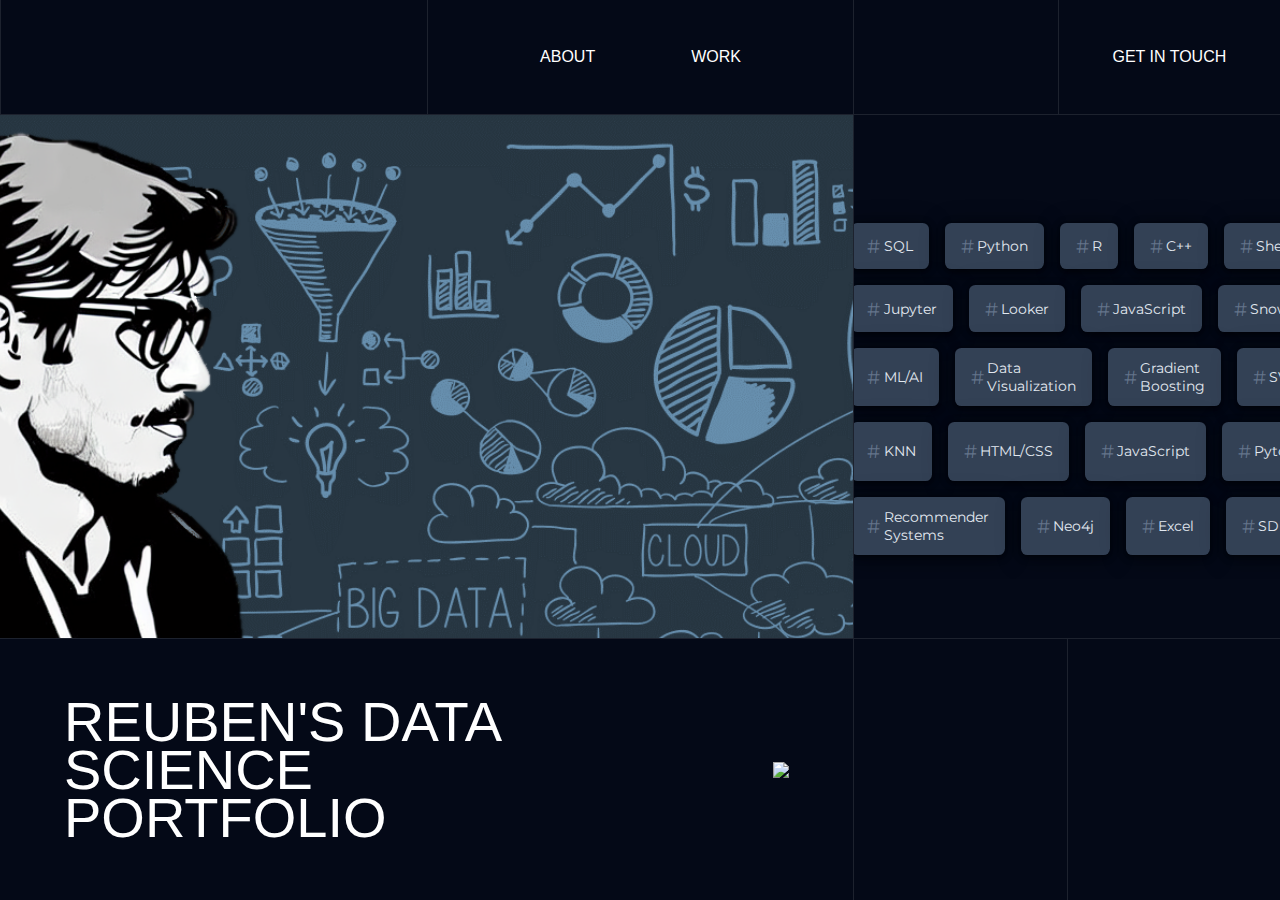
==== Personal_Slider/static/index.html @ 574010e5 "[main] Transfer Frontend_Playground website code" ====
<!DOCTYPE html>
<html>
  <head>
    <title>Hello Personal Slider</title>
    <link rel="stylesheet" href="../style/style.css" />
    <link
      rel="stylesheet"
      href="../../Scrolling_Skills_HTML_CSS/style/style.css"
    />
    <script
      src="https://kit.fontawesome.com/62e8dc6f5c.js"
      crossorigin="anonymous"
    ></script>
    <script src="../style/scripts.js"></script>
    <!-- <link
      href="http://cdnjs.cloudflare.com/ajax/libs/font-awesome/4.3.0/css/font-awesome.css"
      rel="stylesheet"
      type="text/css"
    /> -->
  </head>
  <nav data-toggled="false" data-transitionable="false">
    <div id="nav-logo-section" class="nav-section">
      <a href="#">
        <i class="fa-solid fa-chart-simple"></i>
      </a>
    </div>
    <div id="nav-mobile-section">
      <div id="nav-link-section" class="nav-section">
        <a href="#">ABOUT</a>
        <a href="#">WORK</a>
      </div>
      <div id="nav-social-section" class="nav-section">
        <a href="#">
          <i class="fa-brands fa-linkedin"></i>
        </a>
        <a href="https://www.github.com/McCReuben" target="_blank">
          <i class="fa-brands fa-github"></i>
        </a>
        <a href="#">
          <!-- <i class="fa-solid fa-file-invoice"></i> -->
          <i class="fa-solid fa-id-card"></i>
        </a>
      </div>
      <div id="nav-contact-section" class="nav-section">
        <a href="#">GET IN TOUCH</a>
      </div>
    </div>
    <button id="nav-toggle-button" type="button" onclick="handleNavToggle()">
      <span>Menu</span>
      <i class="fa-solid fa-bars"></i>
    </button>
  </nav>

  <main>
    <article data-index="0" data-status="active">
      <div class="article-image-section article-section"></div>
      <!-- <p class="overlay">Reuben</p> -->
      <!-- <div class="article-description-section article-section"> -->
      <div class="skill-scroll-section article-section">
        <iframe
          class="skill-scroll"
          scrolling="no"
          src="../../Scrolling_Skills_HTML_CSS/static/index.html"
        ></iframe>
      </div>
      <div class="article-title-section article-section">
        <h2>Reuben's Data Science Portfolio</h2>
        <!-- <i class="fa-solid fa-plus"></i> -->
        <img
          src="https://uploads-ssl.webflow.com/60c0a5bb9df18e0c7bea5c2c/60c4acf1be141ddaf108cf16_plus-shape.svg"
        />
      </div>
      <div class="article-nav-section article-section">
        <button
          class="article-nav-button"
          type="button"
          onclick="handleLeftClick()"
        >
          <!-- <i class="fa-solid fa-arrow-left-long"></i> -->
          <i class="fa-solid fa-chevron-left"></i>
        </button>
        <button
          class="article-nav-button"
          type="button"
          onclick="handleRightClick()"
        >
          <!-- <i class="fa-solid fa-arrow-right-long"></i> -->
          <i class="fa-solid fa-chevron-right"></i>
        </button>
      </div>
    </article>
    <article data-index="1" data-status="inactive">
      <div class="article-image-section article-section"></div>
      <div class="article-description-section article-section">
        <p>
          A place where books hang out waiting to be grabbed. But don't be too
          grabby now, ya hear.
        </p>
      </div>
      <div class="article-title-section article-section">
        <h2>COVID-19 Vaccine Data Report</h2>
        <a
          href="https://public.tableau.com/views/COVID-19GlobalVaccineTracker_16802330534130/COVID-19GlobalVaccineTracker?:language=en-US&:display_count=n&:origin=viz_share_link"
        >
          <i class="fa-solid fa-square-up-right"></i>
        </a>
      </div>
      <div class="article-nav-section article-section">
        <button
          class="article-nav-button"
          type="button"
          onclick="handleLeftClick()"
        >
          <i class="fa-solid fa-chevron-left"></i>
        </button>
        <button
          class="article-nav-button"
          type="button"
          onclick="handleRightClick()"
        >
          <i class="fa-solid fa-chevron-right"></i>
          <!-- <i class="fa-light fa-chevron-right"></i> -->
        </button>
      </div>
    </article>
    <article data-index="2" data-status="inactive">
      <div class="article-image-section article-section"></div>
      <div class="article-description-section article-section">
        <p>
          The neatest lighthouse you ever saw. Ehh, actually it's kind of messy.
          But that's why the pic is of the outside.
        </p>
      </div>
      <div class="article-title-section article-section">
        <h2>ML Pipeline Webapp</h2>
        <i class="fa-brands fa-github"></i>
      </div>
      <div class="article-nav-section article-section">
        <button
          class="article-nav-button"
          type="button"
          onclick="handleLeftClick()"
        >
          <i class="fa-solid fa-chevron-left"></i>
        </button>
        <button
          class="article-nav-button"
          type="button"
          onclick="handleRightClick()"
        >
          <i class="fa-solid fa-chevron-right"></i>
        </button>
      </div>
    </article>
    <article data-index="3" data-status="inactive">
      <div class="article-image-section article-section"></div>
      <div class="article-description-section article-section">
        <p>
          My take on the classic Kaggle house price regression competition. I
          used this project as an opportunity to learn more about every ML
          algorithm and tool I could find.
        </p>
      </div>
      <div class="article-title-section article-section">
        <h2>House Price Regression Model</h2>
        <i class="fa-brands fa-github"></i>
      </div>
      <div class="article-nav-section article-section">
        <button
          class="article-nav-button"
          type="button"
          onclick="handleLeftClick()"
        >
          <i class="fa-solid fa-chevron-left"></i>
        </button>
        <button
          class="article-nav-button"
          type="button"
          onclick="handleRightClick()"
        >
          <i class="fa-solid fa-chevron-right"></i>
        </button>
      </div>
    </article>
    <article data-index="4" data-status="inactive">
      <div class="article-image-section article-section"></div>
      <div class="article-description-section article-section">
        <p>FFT</p>
      </div>
      <div class="article-title-section article-section">
        <h2>Fourier Transform: Removing Background Noise</h2>
        <i class="fa-brands fa-github"></i>
      </div>
      <div class="article-nav-section article-section">
        <button
          class="article-nav-button"
          type="button"
          onclick="handleLeftClick()"
        >
          <i class="fa-solid fa-chevron-left"></i>
        </button>
        <button
          class="article-nav-button"
          type="button"
          onclick="handleRightClick()"
        >
          <i class="fa-solid fa-chevron-right"></i>
        </button>
      </div>
    </article>
  </main>
</html>
---- Personal_Slider/style/style.css ----
:root {
  --background-color: rgb(4, 9, 23); /* #040917; */
  --border-color: rgb(255, 255, 255, 0.1);
  --highlight-color: rgb(126, 87, 194);
  --yt-color: rgb(229, 57, 53);
  /* #f8fafc */
}

body {
  background-color: var(--background-color);
  display: flex;
  flex-direction: column;
  height: 100vh;
  margin: 0px;
  overflow: hidden;
}

* {
  box-sizing: border-box;
}

h1,
h2,
h3,
a,
p,
span {
  font-family: "Rubik", sans-serif;
  font-weight: 400;
  color: white;
  margin: 0px;
}

a {
  text-decoration: none;
}

a:hover {
  color: var(--highlight-color);
}

nav {
  display: flex;
  width: 100%;
  border-bottom: 1px solid var(--border-color);
}

nav .nav-section {
  padding: 3rem 2rem;
  display: flex;
  gap: 1rem;
  border-left: 1px solid var(--border-color);
  align-items: center;
  justify-content: center;
}

#nav-mobile-section {
  display: flex;
  flex-basis: calc(100% * (2 / 3));
  z-index: 2;
}

#nav-toggle-button {
  align-items: center;
  background-color: transparent;
  border: none;
  border-left: 1px solid var(--border-color);
  color: white;
  cursor: pointer;
  display: none;
  gap: 0.8rem;
  height: 100%;
  justify-content: center;
  outline: none;
  padding: 0rem 3rem;
  position: relative;
  z-index: 3;
}

#nav-toggle-button:hover,
#nav-toggle-button:hover > span {
  color: var(--highlight-color);
}

#nav-toggle-button > span,
#nav-toggle-button > i {
  display: inline-block;
  height: 1rem;
  line-height: 1rem;
}

#nav-social-section,
#nav-contact-section {
  flex-grow: 1;
}

#nav-logo-section {
  flex-basis: calc(100% / 3);
  justify-content: flex-start;
}

#nav-logo-section > a > i {
  font-size: 2.5rem;
}

#nav-link-section {
  flex-basis: 50%;
  gap: 6rem;
}

#nav-social-section {
  gap: 3rem;
}

.skill-scroll {
  width: 120%;
  height: 120%;
  position: relative;
  margin: 0;
  padding: 0;
  border: none;
}

main {
  flex-grow: 1;
  position: relative;
  overflow: hidden;
}

main > article {
  height: 100%;
  width: 100%;
  display: grid;
  grid-template-columns: 2fr 1fr;
  grid-template-rows: 2fr 1fr;
  position: absolute;
  left: 0px;
  top: 0px;
  transition: transform 400ms ease;
}

main > article[data-status="inactive"] {
  transform: translateX(-100%);
  transition: none;
}

main > article[data-status="active"] {
  transform: translateX(0%);
}

main > article[data-status="before"] {
  transform: translateX(-100%);
}

main > article[data-status="after"] {
  transform: translateX(100%);
}

main > article[data-status="becoming-active-from-before"] {
  transform: translateX(-100%);
  transition: none;
}

main > article[data-status="becoming-active-from-after"] {
  transform: translateX(100%);
  transition: none;
}

main > article > .article-section {
  height: 100%;
  display: flex;
}

main > article > .article-description-section,
main > article > .article-nav-section {
  border-left: 1px solid var(--border-color);
}

main > article > .article-title-section,
main > article > .article-nav-section {
  border-top: 1px solid var(--border-color);
}

main > article:first-child > .article-image-section {
  /* background-image: url("https://images.unsplash.com/photo-1565626424178-c699f6601afd?ixlib=rb-1.2.1&ixid=MnwxMjA3fDB8MHxwaG90by1wYWdlfHx8fGVufDB8fHx8&auto=format&fit=crop&w=1035&q=80"); */
  background-image: url("../raw/Me_New_Yorker4.png");
  /* background-size: contain; */
  background-size: 1280px;
}

main > article:first-child > .overlay {
  position: absolute;
  top: 80px;
  left: 550px;
  font-family: "Montserrat", sans-serif;
  font-size: 5.5rem;
  color: rgb(255, 255, 245);
}

main > article:nth-child(2) > .article-image-section {
  /* background-image: url("https://images.unsplash.com/photo-1535905557558-afc4877a26fc?ixlib=rb-1.2.1&ixid=MnwxMjA3fDB8MHxwaG90by1wYWdlfHx8fGVufDB8fHx8&auto=format&fit=crop&w=2574&q=80"); */
  /* background-image: url("../raw/Tableau_COVID2.png"); */
  background-image: url("../raw/COVID.webp");
}

main > article:nth-child(3) > .article-image-section {
  /* background-image: url("https://images.unsplash.com/photo-1660580554695-d2ca5008f1f2?ixlib=rb-1.2.1&ixid=MnwxMjA3fDB8MHxwaG90by1wYWdlfHx8fGVufDB8fHx8&auto=format&fit=crop&w=927&q=80"); */
  background-image: url("../raw/pipeline2.webp");
}

main > article:nth-child(4) > .article-image-section {
  /* background-image: url("https://images.unsplash.com/photo-1660766877755-4cac24f6cf21?ixlib=rb-1.2.1&ixid=MnwxMjA3fDB8MHxwaG90by1wYWdlfHx8fGVufDB8fHx8&auto=format&fit=crop&w=2232&q=80"); */
  background-image: url("../raw/houses.jpg");
}

main > article:nth-child(5) > .article-image-section {
  /* background-image: url("https://images.unsplash.com/photo-1660766877755-4cac24f6cf21?ixlib=rb-1.2.1&ixid=MnwxMjA3fDB8MHxwaG90by1wYWdlfHx8fGVufDB8fHx8&auto=format&fit=crop&w=2232&q=80"); */
  background-image: url("../raw/FT2.png");
}

main > article > .article-image-section {
  background-position: center;
  background-size: cover;
}

main > article > .article-description-section {
  flex-direction: column;
  justify-content: flex-end;
  padding: 4rem;
}

main > article > .article-description-section > p {
  color: rgba(255, 255, 255, 0.5);
  font-size: 1.25em;
}

main > article > .article-description-section > p > a:hover {
  text-decoration: underline;
}

main > article > .article-title-section {
  align-items: center;
  justify-content: space-between;
  padding: 2rem 4rem;
}

main > article > .article-title-section * {
  color: white;
}

main > article > .article-title-section > h2 {
  flex-basis: 70%;
  font-family: "Montserrat", sans-serif;
  font-size: 3.5rem;
  line-height: 3rem;
  margin: 0px;
  text-transform: uppercase;
}

main > article > .article-title-section > i {
  color: rgba(255, 255, 255, 0.75);
  font-size: 4rem;
}

main > article > .article-nav-section > .article-nav-button {
  background-color: transparent;
  flex-grow: 1;
  border: none;
  outline: none;
  color: rgba(255, 255, 255, 0.75);
  font-size: 3rem;
  cursor: pointer;
}

main > article > .article-nav-section > .article-nav-button:hover {
  background-color: rgba(255, 255, 255, 0.02);
}

main > article > .article-nav-section > .article-nav-button:nth-child(2) {
  border-left: 1px solid var(--border-color);
}

@media (max-width: 1200px) {
  #nav-mobile-section {
    flex-basis: calc(100% * 0.75);
  }

  #nav-logo-section {
    flex-basis: calc(100% * 0.25);
  }

  #nav-link-section {
    flex-basis: calc(100% / 3);
    gap: 3rem;
  }

  main {
    overflow-y: auto;
  }

  main > article {
    grid-template-columns: none;
    grid-template-rows: 1.5fr repeat(3, 0.75fr) 0.25fr;
    height: max(900px, 100%);
  }

  main > article > .article-title-section > h2 {
    font-size: 3rem;
    line-height: 2.6rem;
  }

  main > article > .article-title-section > i {
    font-size: 3rem;
  }

  main > article > .article-description-section,
  main > article > .article-nav-section {
    border-left: none;
  }

  main > article > .article-image-section {
    order: 1;
  }

  main > article > .article-title-section {
    border-bottom: 1px solid var(--border-color);
    order: 2;
  }

  main > article > .article-description-section {
    justify-content: center;
    order: 3;
  }

  main > article > .article-nav-section {
    border-bottom: 1px solid var(--border-color);
    order: 4;
  }
}

@media (max-width: 800px) {
  nav {
    justify-content: space-between;
  }

  nav[data-toggled="true"] > #nav-mobile-section {
    transform: translateY(0%);
  }

  nav[data-toggled="true"] > #nav-toggle-button {
    border-left: none;
  }

  nav[data-transitionable="true"] > #nav-mobile-section {
    transition: transform 400ms ease;
  }

  nav .nav-section {
    border-left: none;
    padding: 1.5rem 1rem;
  }

  #nav-logo-section > a > i {
    font-size: 1.5rem;
    margin-left: 1rem;
  }

  #nav-mobile-section {
    background-color: var(--background-color);
    flex-direction: column;
    height: 100vh;
    width: 100vw;
    position: fixed;
    transform: translateY(-100%);
  }

  #nav-toggle-button {
    display: flex;
  }

  #nav-link-section {
    flex-basis: 60%;
    flex-direction: column;
    gap: 4rem;
  }

  #nav-link-section > a {
    font-size: 3rem;
  }

  #nav-social-section > a {
    font-size: 2rem;
  }

  #nav-contact-section {
    padding-bottom: 4rem;
  }

  main > article {
    grid-template-rows: 1fr repeat(4, 0.5fr);
    height: max(700px, 100%);
  }

  main > article > .article-title-section {
    padding: 2rem;
  }

  main > article > .article-title-section > h2 {
    flex-basis: 70%;
    font-size: 1.75em;
    line-height: 1.5rem;
  }

  main > article > .article-title-section > i {
    font-size: 2rem;
  }

  main > article > .article-description-section {
    padding: 2rem;
  }

  main > article > .article-description-section > p {
    font-size: 1rem;
  }
}

/* -- YT link / Source link styles -- */

main > article > .article-description-section > p > .source-link {
  color: var(--highlight-color);
  display: inline;
}

main > article > .skill-scroll-section {
  border-left: 1px solid var(--border-color);
  /* flex-direction: column; */
  justify-content: flex-end;
  /* padding: 4rem; */
  padding-bottom: 5rem;
  overflow: hidden;
  /* width: 10%; */

  /* padding-top: 0rem;
  padding-left: 0rem; */
  /* border-left: none; */
  /* justify-content: center; */
  /* order: 3; */
  /* padding: 2rem; */
}

main > article .yt-link,
main > article .yt-link > i {
  color: var(--yt-color);
  display: inline;
}
---- Scrolling_Skills_HTML_CSS/style/style.css ----
body {
  font-family: "Montserrat", sans-serif;
  background: rgb(4, 9, 23);
  color: #f8fafc;
}

.app {
  min-width: 100vw;
  min-height: 100vh;
  display: flex;
  align-items: center;
  justify-content: center;
  flex-direction: column;
}

header {
  display: flex;
  flex-direction: column;
  align-items: center;
  margin: 1rem;
  text-align: center;
}
header h1 {
  font-weight: 600;
  font-size: 2rem;
  margin-bottom: 0.5rem;
}
@media (min-width: 768px) {
  header h1 {
    font-size: 3rem;
  }
}
header p {
  color: #94a3b8;
  margin-bottom: 0.5rem;
}
header a {
  color: #ef13eb;
}

.tag-list {
  width: 40rem;
  max-width: 105vw;
  display: flex;
  flex-shrink: 0;
  flex-direction: column;
  gap: 1rem 0;
  position: relative;
  padding: 1.5rem 0;
  overflow: hidden;
}

.loop-slider .inner {
  display: flex;
  width: -moz-fit-content;
  width: fit-content;
  animation-name: loop;
  animation-timing-function: linear;
  animation-iteration-count: infinite;
  animation-direction: var(--direction);
  animation-duration: var(--duration);
}

.tag {
  display: flex;
  align-items: center;
  gap: 0 0.2rem;
  color: #e2e8f0;
  font-size: 0.9rem;
  background-color: #334155;
  border-radius: 0.4rem;
  padding: 0.7rem 1rem;
  margin-right: 1rem;
  box-shadow: 0 0.1rem 0.2rem rgba(0, 0, 0, 0.2), 0 0.1rem 0.5rem rgba(0, 0, 0, 0.3), 0 0.2rem 1.5rem rgba(0, 0, 0, 0.4);
}
.tag span {
  font-size: 1.2rem;
  color: #64748b;
}

.fade {
  pointer-events: none;
  background: linear-gradient(90deg, rgb(4, 9, 23), transparent 30%, transparent 70%, rgb(4, 9, 23) 9);
  position: absolute;
  inset: 0;
}

@keyframes loop {
  0% {
    transform: translateX(0);
  }
  100% {
    transform: translateX(-50%);
  }
}/*# sourceMappingURL=style.css.map */
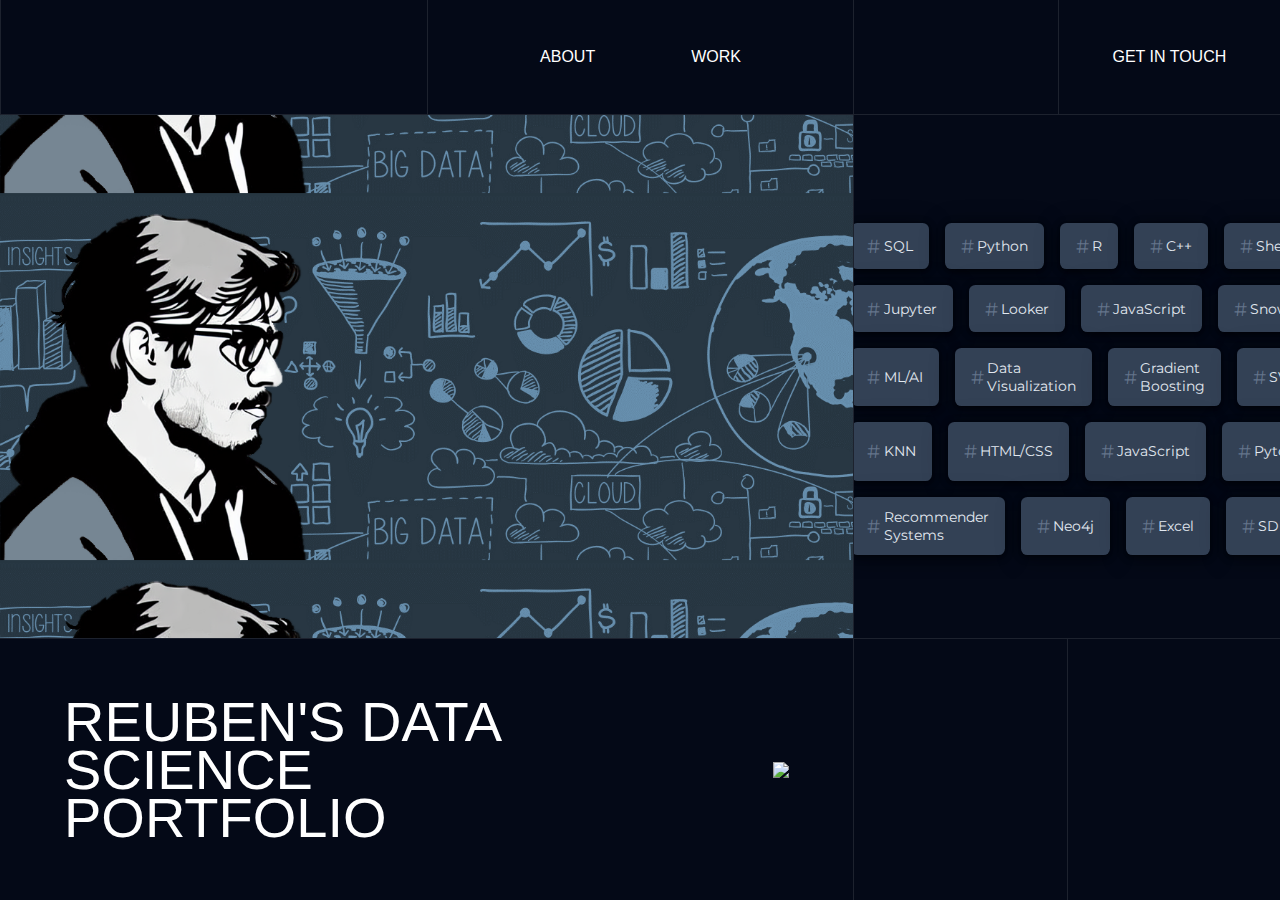
==== commit 061b7652: "[main] Photo size fix" ====
--- a/Personal_Slider/static/index.html
+++ b/Personal_Slider/static/index.html
@@ -12,11 +12,6 @@
       crossorigin="anonymous"
     ></script>
     <script src="../style/scripts.js"></script>
-    <!-- <link
-      href="http://cdnjs.cloudflare.com/ajax/libs/font-awesome/4.3.0/css/font-awesome.css"
-      rel="stylesheet"
-      type="text/css"
-    /> -->
   </head>
   <nav data-toggled="false" data-transitionable="false">
     <div id="nav-logo-section" class="nav-section">
--- a/Personal_Slider/style/style.css
+++ b/Personal_Slider/style/style.css
@@ -184,8 +184,8 @@
 main > article:first-child > .article-image-section {
   /* background-image: url("https://images.unsplash.com/photo-1565626424178-c699f6601afd?ixlib=rb-1.2.1&ixid=MnwxMjA3fDB8MHxwaG90by1wYWdlfHx8fGVufDB8fHx8&auto=format&fit=crop&w=1035&q=80"); */
   background-image: url("../raw/Me_New_Yorker4.png");
-  /* background-size: contain; */
-  background-size: 1280px;
+  background-size: contain;
+  /* background-size: 1280px; */
 }
 
 main > article:first-child > .overlay {
